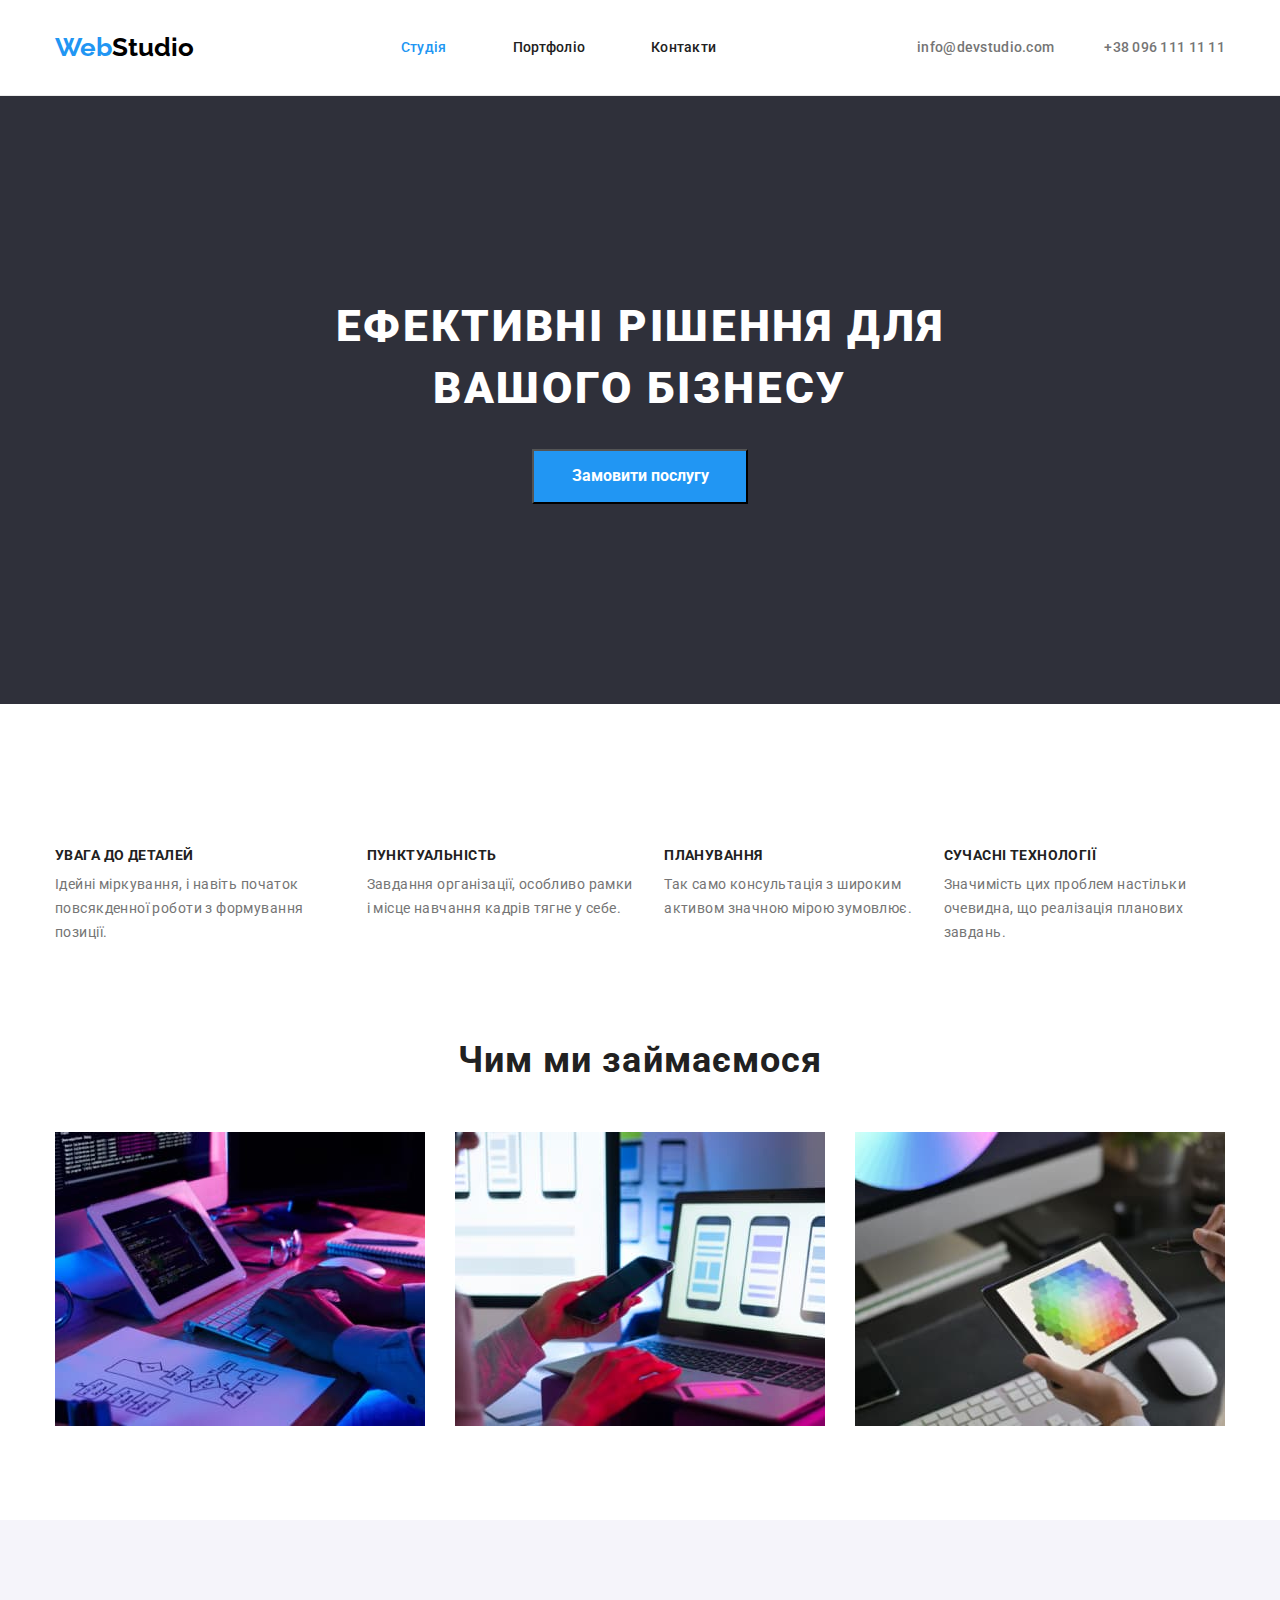
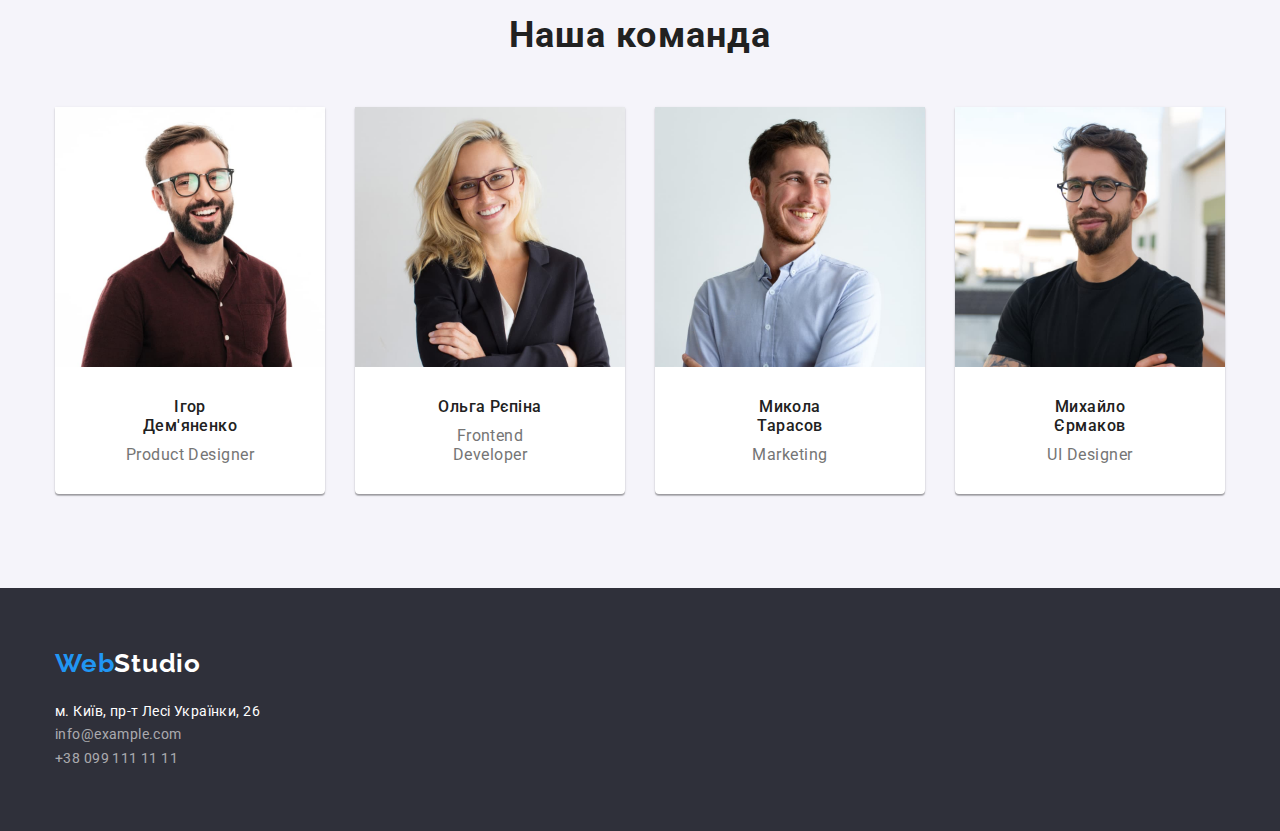
==== index.html @ 17529c6a "ДЗ-3" ====
<!DOCTYPE html>
<html lang="uk">
<head>
    <meta charset="UTF-8">
    <meta http-equiv="X-UA-Compatible" content="IE=edge">
    <meta name="viewport" content="width=device-width, initial-scale=1.0">
    <link rel="stylesheet" href="https://cdn.jsdelivr.net/npm/modern-normalize@1.1.0/modern-normalize.min.css">
    <link rel="stylesheet" href="./css/style.css">
    <link rel="preconnect" href="https://fonts.googleapis.com">
    <link rel="preconnect" href="https://fonts.gstatic.com" crossorigin>
    <link href="https://fonts.googleapis.com/css2?family=Raleway:wght@700&family=Roboto:wght@400;500;700;900&display=swap"
        rel="stylesheet">
    <title>Webstudio</title>
</head>
<body>
    <header class="header">
        <div class="container header-container">
            <a class="logo" href="./index.html"><span class="logo-blu">Web</span>Studio</a>
            <nav >

                <ul class="nav">
                    <li><a class="nav-link studio" href="">Студія</a></li>
                    <li><a class="nav-link" href="./portfolio.html">Портфоліо</a></li>
                    <li><a class="nav-link" href="">Контакти</a></li>
                </ul>
            </nav>

            <ul class="address">
                <li class="address-item">
                    <a class="address-link" href="mailto:info@devstudio.com">info@devstudio.com</a>
                </li>
                <li>
                    <a class="address-link" href="tel:+380961111111">+38 096 111 11 11</a>
                </li>
            </ul>
        </div>
    </header>

    <main>
        <section class="section promo">
            <div class="container">
            <h1 class="promo-title">Ефективні рішення для<br> вашого бізнесу</h1>
            <button class="button" type="button">Замовити послугу</button>
            </div>
        </section>
        <section class="section">
            <div class="container">
                <h2 class="title"></h2>
                <ul class="content-item">
                    <li class="content-list"   >
                        <h3 class="content-title"> УВАГА ДО ДЕТАЛЕЙ</h3>
                        <p class="content-text">Ідейні міркування, і навіть початок повсякденної роботи з формування позиції.</p>
                    </li>
                    <li class="content-list">
                        <h3  class="content-title">ПУНКТУАЛЬНІСТЬ</h3>
                        <p class="content-text">Завдання організації, особливо рамки і місце навчання кадрів тягне у себе.</p>
                    </li>
                    <li class="content-list">
                        <h3  class="content-title">ПЛАНУВАННЯ</h3>
                        <p class="content-text">Так само консультація з широким активом значною мірою зумовлює.</p>
                    </li>
                    <li class="content-list">
                        <h3  class="content-title">СУЧАСНІ ТЕХНОЛОГІЇ</h3>
                        <p class="content-text">Значимість цих проблем настільки очевидна, що реалізація планових завдань.</p>
                    </li>
                </ul>
            </div>


        </section>

        <section class="section work">
            <div class="container">
                <h2 class="title">Чим ми займаємося</h2>
                    <ul class="img-item">
                        <li><img src="./images/box-1.jpg" alt="Writes code" width="370" height="294"></li>
                        <li><img src="./images/box-2.jpg" alt="mobile application" width="370" height="294"></li>
                        <li><img src="./images/box-3.jpg" alt="graphic design" width="370" height="294"></li>
                    </ul>
            </div>
        </section>

        <section class="section bg">
            <div class="container">
                <h2 class="title">Наша команда</h2>
                <ul class="content-item">
                    <li class="card">
                        <img src="./images/ProductDesigner.jpg" alt="Product Designer" width="270" height="260">
                            <div class="img-discription">
                                <h3 class="name">Ігор Дем'яненко</h3>
                                <p class="name-text">Product Designer</p>
                        </div>
                    </li>
                    <li class="card">
                        <img src="./images/Frontend-img.jpg" alt="Frontend" width="270" height="260">
                            <div class="img-discription">
                                <h3  class="name">Ольга Рєпіна</h3>
                                <p class="name-text">Frontend Developer</p>
                            </div>
                    </li>
                    <li class="card">
                        <img src="./images/marketing-img.jpg" alt="marketing" width="270" height="260">
                            <div class="img-discription">
                                <h3  class="name">Микола Тарасов</h3>
                                <p class="name-text">Marketing</p>
                            </div>
                    </li>
                    <li class="card">
                        <img src="./images/Designer-img.jpg" alt="Designer" width="270" height="260">
                            <div class="img-discription">
                                <h3  class="name">Михайло Єрмаков</h3>
                                <p class="name-text">UI Designer</p>
                            </div>
                    </li>
                </ul>
            </div>
        </section>

    </main>

    <footer class="footer">
        <div class="container">
            <a class="footer-logo" href="./index.html"><span class="logo-blu">Web</span>Studio</a>
            <address class="address">
                <ul>
                    <li> <a class="footer-address" href=""> м. Київ, пр-т Лесі Українки, 26 </a> </li>
                    <li> <a class="footer-link" href="mailto:info@example.com">info@example.com</a></li>
                    <li> <a class="footer-link" href="tel:+380991111111">+38 099 111 11 11</a></li>
                </ul>
            </address>
        </div>
    </footer>
</body>
</html>
---- css/style.css ----
body {
    font-family: 'Roboto', sans-serif;
    font-size: 14px;
    line-height: 1.1;
    color: #212121;
}

:root {
    --title-color--: #212121;
    --white-color--: #FFFFFF;
    --akcent-color--: #2196F3;
    --text-color: #757575;
}

ul {
    margin-top: 0;
    margin-bottom: 0;
    padding-left: 0;

    list-style: none;

}

h1,
h2,
h3,
h4,
p {
    margin-top: 0;
    margin-bottom: 0;
}

/* HEADER */

.header {
    padding-top: 32px;
    padding-bottom: 32px;
    border-bottom: 1px solid #ECECEC;

    background-color: #FFFFFF;

}

.header-container {


    display: flex;

    align-items: center;

    justify-content: space-between;


}

.container {
    width: 1200px;
    margin-left: auto;
    margin-right: auto;
    padding-left: 15px;
    padding-right: 15px;

}

.section {
    padding-top: 94px;
    padding-bottom: 94px;

}

/* logo */

.logo {

    width: 145px;


    font-family: 'Raleway';
    font-weight: 700;
    font-size: 26px;
    line-height: 1.2;

    color: #000000;

    text-decoration: none;
}

.logo-blu {
    color: var(--akcent-color--)
}

.logo:hover,
.logo:focus {
    color: var(--akcent-color--);
}

/* nav */

.nav {


    display: flex;


    column-gap: 50px;
}

.nav-link {

    padding: 8px;

    font-weight: 500;
    font-size: 14px;
    line-height: 1.2;
    letter-spacing: 0.02em;

    text-decoration: none;
    color: var(--title-color--);

}

.nav-link:hover,
.nav-link:focus {

    color: #2196F3;
}

.nav-link.studio {
    color: var(--akcent-color--);
}

.nav-link.portfolio {
    color: var(--akcent-color--);
}

.section-btn.activ {
    background-color: var(--akcent-color--);
    color: var(--white-color--);
}

.address {
    display: flex;
}

.address-item:not(:last-child) {
    margin-right: 50px;
}

.address-link {

    font-weight: 500;
    font-size: 14px;
    line-height: 1.2;
    letter-spacing: 0.02em;


    color: var(--text-color);
    text-decoration: none;
}

.address-link:hover,
.address-link:focus {
    color: var(--akcent-color--);
}

/* Section promo */

.promo {
    padding-top: 200px;
    padding-bottom: 200px;


    background-color: #2F303A;
}

.promo-title {
    width: 696px;
    margin-left: auto;
    margin-right: auto;
    margin-bottom: 30px;

    font-weight: 900;
    font-size: 44px;
    line-height: 1.4;

    text-align: center;
    letter-spacing: 0.06em;
    text-transform: uppercase;

    color: #FFFFFF;
}

.button {
    display: block;
    margin: auto;
    padding: 10px 32px;


    width: 216px;



    font-family: 'Roboto';
    font-weight: 700;
    font-size: 16px;
    line-height: 1.9;

    color: #FFFFFF;
    background-color: #2196F3;

    cursor: pointer;
}

/* content */


.content-item {
    display: flex;
    column-gap: 30px;
}

.title {
    margin-bottom: 50px;

    font-size: 36px;
    line-height: 1.2;
    text-align: center;
    letter-spacing: 0.03em;



}

.content-list {
    flex-basis: calc((100%-90px) /4);
}

.content-title {
    margin-bottom: 10px;

    font-weight: 700;
    font-size: 14px;
    line-height: 1.1;
    letter-spacing: 0.03em;


}

.content-text {

    font-size: 14px;
    line-height: 1.7;
    letter-spacing: 0.03em;

    color: var(--text-color);
}

/* Work */

.work {
    padding-top: 0;
}



.img-item {
    display: flex;
    column-gap: 30px;
}

img {
    display: block;
    max-width: 100%;
    height: auto;

    margin: 0;
}

/* Name */

.bg {
    background-color: #F5F4FA;
}

.card {
    width: 270px;
    box-shadow: 0px 1px 3px rgba(0, 0, 0, 0.12), 0px 1px 1px rgba(0, 0, 0, 0.14), 0px 2px 1px rgba(0, 0, 0, 0.2);
    border-radius: 0px 0px 4px 4px;

    background-color: var(--white-color--);

}

.name {

    margin-bottom: 10px;
    text-align: center;


    font-weight: 500;
    font-size: 16px;
    line-height: 1.2;
    letter-spacing: 0.03em;

}

.img-discription {
    padding: 30px 70px;
}

.name-text {
    text-align: center;

    font-size: 16px;
    line-height: 1.2;
    letter-spacing: 0.03em;

    color: var(--text-color)
}

/* Footer */
.footer {
    padding-top: 60px;
    padding-bottom: 60px;

    background-color: #2F303A;
}

.footer-logo {
    display: inline-block;
    margin-bottom: 20px;


    font-family: 'Raleway';
    font-weight: 700;
    font-size: 26px;
    line-height: 1.2;
    letter-spacing: 0.03em;

    color: #FFFFFF;

    text-decoration: none;
}

.address {
    font-style: normal;


}

.footer-link {
    font-family: 'Roboto';
    font-weight: 400;
    font-size: 14px;
    line-height: 1.7;
    letter-spacing: 0.03em;

    text-decoration: none;

    color: rgba(255, 255, 255, 0.6);
}

.footer-address {
    font-size: 14px;
    line-height: 1.7;
    letter-spacing: 0.03em;

    text-decoration: none;

    color: #FFFFFF;
}



.footer-logo:hover,
.footer-link:hover,
.footer-address:hover {
    color: var(--akcent-color--);
}

.footer-logo:focus,
.footer-link:focus,
.footer-address:focus {
    color: var(--akcent-color--);
}

/* Portfolio */

.btn-item {
    display: flex;
    margin-bottom: 34px;
    column-gap: 8px;
    justify-content: center;
}

.section-btn {
    font-family: inherit;
    font-weight: 500;
    font-size: 16px;
    line-height: 1.6;
    letter-spacing: 0.03em;

    border: none;
    border-radius: 4px;

    background-color: #F5F4FA;

    cursor: pointer;
}

.section-btn:hover,
.section-btn:focus {
    color: #FFFFFF;
    background-color: var(--akcent-color--);
}

/* Catalog */

.catalog {
    display: flex;
    flex-wrap: wrap;
    gap: 30px;

}

.catalog-item {

    border: 1px solid #eeeeee;

    flex-basis: calc((100%-60px) /3);

}

.catalog-discription {


    padding: 20px 24px;
}

.section-title {

    font-size: 18px;
    line-height: 2;
    letter-spacing: 0.03em;


}

.section-text {
    font-size: 16px;
    line-height: 1.9;
    letter-spacing: 0.03em;

    color: var(--text-color);
}
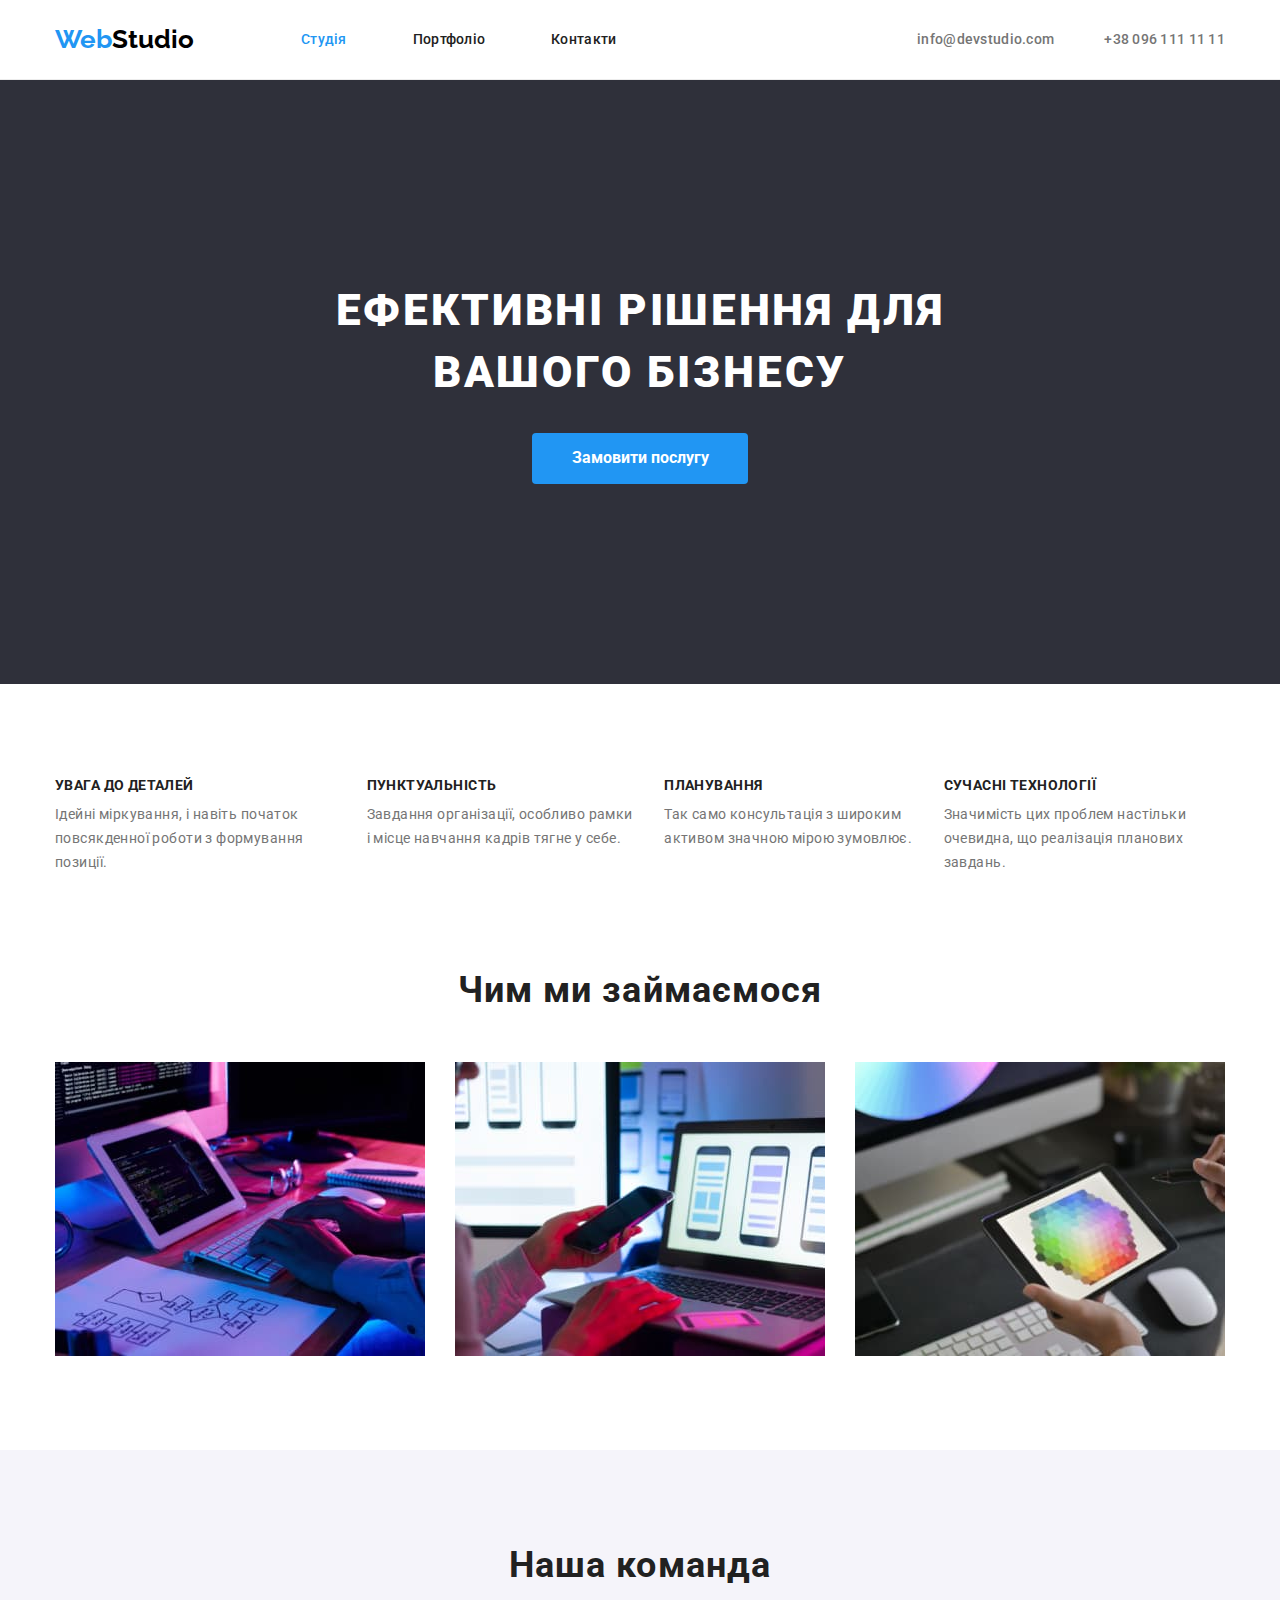
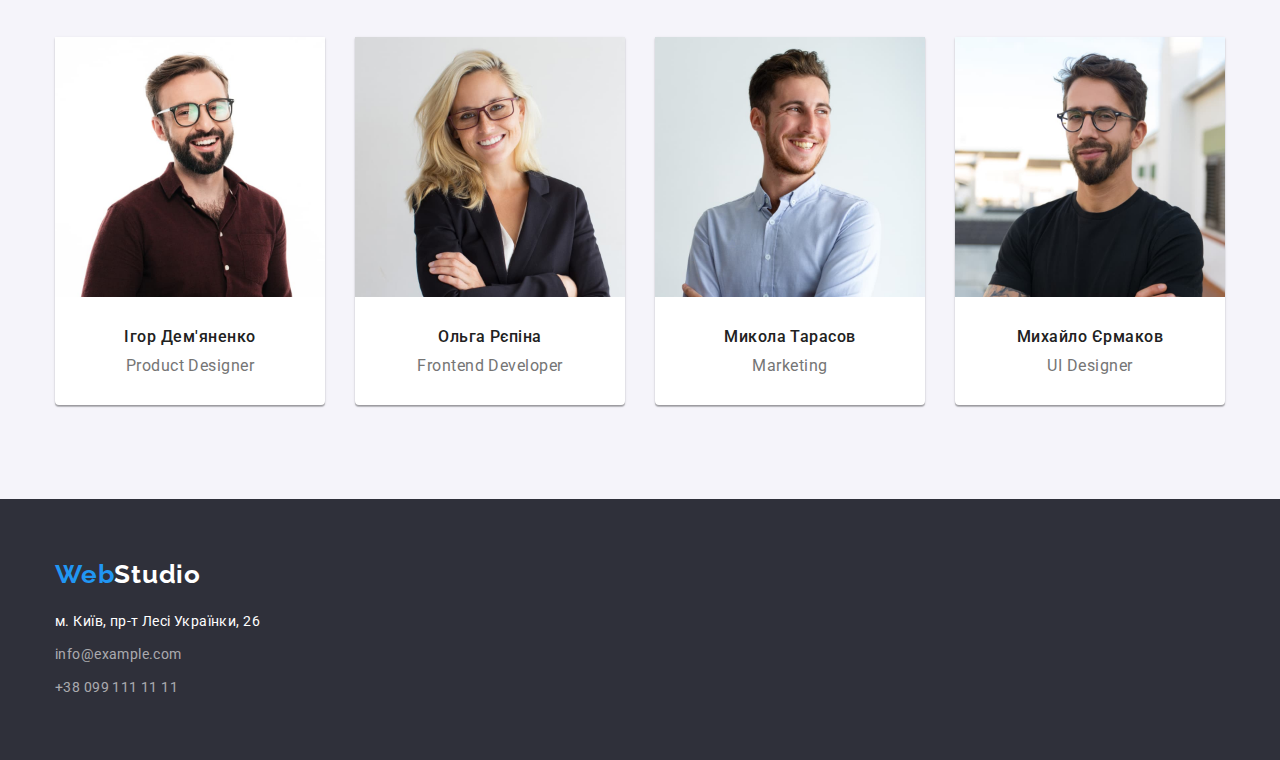
==== commit 87147e0b: "ДЗ-3 Допрацювння" ====
--- a/index.html
+++ b/index.html
@@ -45,7 +45,7 @@
         </section>
         <section class="section">
             <div class="container">
-                <h2 class="title"></h2>
+                <h2 class="visibility"></h2>
                 <ul class="content-item">
                     <li class="content-list"   >
                         <h3 class="content-title"> УВАГА ДО ДЕТАЛЕЙ</h3>
@@ -121,11 +121,11 @@
     <footer class="footer">
         <div class="container">
             <a class="footer-logo" href="./index.html"><span class="logo-blu">Web</span>Studio</a>
-            <address class="address">
+            <address >
                 <ul>
-                    <li> <a class="footer-address" href=""> м. Київ, пр-т Лесі Українки, 26 </a> </li>
-                    <li> <a class="footer-link" href="mailto:info@example.com">info@example.com</a></li>
-                    <li> <a class="footer-link" href="tel:+380991111111">+38 099 111 11 11</a></li>
+                    <li class="address-list"> <a class="footer-address" href=""> м. Київ, пр-т Лесі Українки, 26 </a> </li>
+                    <li class="address-list"> <a class="footer-link" href="mailto:info@example.com">info@example.com</a></li>
+                    <li class="address-list"> <a class="footer-link" href="tel:+380991111111">+38 099 111 11 11</a></li>
                 </ul>
             </address>
         </div>
--- a/css/style.css
+++ b/css/style.css
@@ -33,8 +33,8 @@
 /* HEADER */
 
 .header {
-    padding-top: 32px;
-    padding-bottom: 32px;
+    padding-top: 24px;
+    padding-bottom: 24px;
     border-bottom: 1px solid #ECECEC;
 
     background-color: #FFFFFF;
@@ -48,7 +48,7 @@
 
     align-items: center;
 
-    justify-content: space-between;
+
 
 
 }
@@ -72,6 +72,8 @@
 
 .logo {
 
+    margin-right:93px;
+
     width: 145px;
 
 
@@ -102,6 +104,7 @@
     display: flex;
 
 
+
     column-gap: 50px;
 }
 
@@ -140,6 +143,7 @@
 
 .address {
     display: flex;
+    margin-left:auto;
 }
 
 .address-item:not(:last-child) {
@@ -195,6 +199,9 @@
     margin: auto;
     padding: 10px 32px;
 
+    border:none;
+    border-radius:4px;
+
 
     width: 216px;
 
@@ -219,6 +226,10 @@
     column-gap: 30px;
 }
 
+.visibility {
+   visibility:hidden;
+
+}
 .title {
     margin-bottom: 50px;
 
@@ -305,7 +316,7 @@
 }
 
 .img-discription {
-    padding: 30px 70px;
+    padding: 30px ;
 }
 
 .name-text {
@@ -342,10 +353,14 @@
     text-decoration: none;
 }
 
-.address {
+address {
     font-style: normal;
 
 
+}
+
+.address-list:not(:last-child) {
+    margin-bottom:9px;
 }
 
 .footer-link {
@@ -393,7 +408,10 @@
     justify-content: center;
 }
 
+
 .section-btn {
+     padding:6px 22px;
+
     font-family: inherit;
     font-weight: 500;
     font-size: 16px;
@@ -427,7 +445,7 @@
 
     border: 1px solid #eeeeee;
 
-    flex-basis: calc((100%-60px) /3);
+    flex-basis: calc((100% - 60px) / 3);
 
 }
 
@@ -438,6 +456,7 @@
 }
 
 .section-title {
+    margin-bottom:4px;
 
     font-size: 18px;
     line-height: 2;
